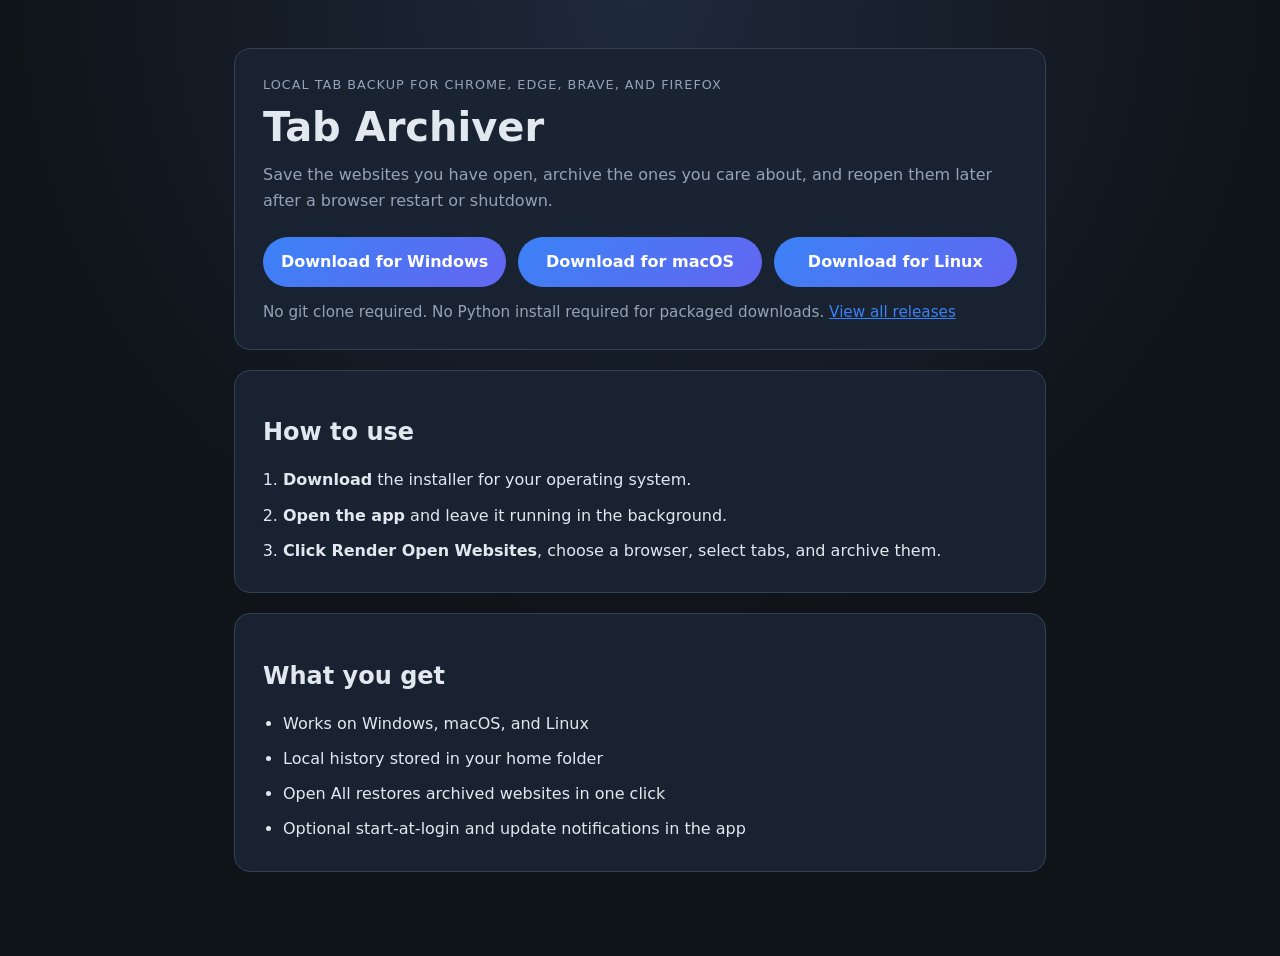
==== docs/index.html @ b906823f "Prepare v1.0.0 with cross-platform packaging and release workflow. Ship PyInstaller builds, GitHub A" ====
<!DOCTYPE html>
<html lang="en">
  <head>
    <meta charset="UTF-8" />
    <meta name="viewport" content="width=device-width, initial-scale=1.0" />
    <title>Tab Archiver — Download</title>
    <link rel="stylesheet" href="install.css" />
  </head>
  <body>
    <main class="page">
      <section class="hero">
        <p class="eyebrow">Local tab backup for Chrome, Edge, Brave, and Firefox</p>
        <h1>Tab Archiver</h1>
        <p class="lede">
          Save the websites you have open, archive the ones you care about, and reopen them later after a browser restart or shutdown.
        </p>
        <div class="downloads">
          <a id="downloadWindows" class="download-button" href="#">Download for Windows</a>
          <a id="downloadMac" class="download-button" href="#">Download for macOS</a>
          <a id="downloadLinux" class="download-button" href="#">Download for Linux</a>
        </div>
        <p class="note">
          No git clone required. No Python install required for packaged downloads.
          <a id="latestReleaseLink" href="#">View all releases</a>
        </p>
      </section>

      <section class="steps">
        <h2>How to use</h2>
        <ol>
          <li><strong>Download</strong> the installer for your operating system.</li>
          <li><strong>Open the app</strong> and leave it running in the background.</li>
          <li><strong>Click Render Open Websites</strong>, choose a browser, select tabs, and archive them.</li>
        </ol>
      </section>

      <section class="details">
        <h2>What you get</h2>
        <ul>
          <li>Works on Windows, macOS, and Linux</li>
          <li>Local history stored in your home folder</li>
          <li>Open All restores archived websites in one click</li>
          <li>Optional start-at-login and update notifications in the app</li>
        </ul>
      </section>
    </main>

    <script>
      const repo = "costebk08/tab-archiver";
      const latestRelease = `https://github.com/${repo}/releases/latest`;
      const downloads = {
        windows: `${latestRelease}/download/Tab-Archiver-Windows.zip`,
        mac: `${latestRelease}/download/Tab-Archiver-macOS.dmg`,
        linux: `${latestRelease}/download/Tab-Archiver-Linux.tar.gz`,
      };

      document.getElementById("downloadWindows").href = downloads.windows;
      document.getElementById("downloadMac").href = downloads.mac;
      document.getElementById("downloadLinux").href = downloads.linux;
      document.getElementById("latestReleaseLink").href = latestRelease;
    </script>
  </body>
</html>
---- docs/install.css ----
:root {
  color-scheme: dark;
  --bg: #0f1419;
  --surface: #1a2332;
  --text: #e2e8f0;
  --muted: #94a3b8;
  --accent: #3b82f6;
}

* {
  box-sizing: border-box;
}

body {
  margin: 0;
  font-family: "Segoe UI", system-ui, -apple-system, sans-serif;
  background: radial-gradient(circle at top, #1e293b 0%, var(--bg) 55%);
  color: var(--text);
}

.page {
  max-width: 860px;
  margin: 0 auto;
  padding: 3rem 1.5rem 4rem;
}

.hero,
.steps,
.details {
  background: rgba(26, 35, 50, 0.92);
  border: 1px solid #334155;
  border-radius: 16px;
  padding: 1.75rem;
  margin-bottom: 1.25rem;
}

.eyebrow {
  margin: 0 0 0.75rem;
  color: var(--muted);
  text-transform: uppercase;
  letter-spacing: 0.08em;
  font-size: 0.8rem;
}

h1 {
  margin: 0 0 0.75rem;
  font-size: 2.5rem;
}

.lede {
  margin: 0 0 1.5rem;
  color: var(--muted);
  line-height: 1.6;
}

.downloads {
  display: grid;
  gap: 0.75rem;
  margin-bottom: 1rem;
}

.download-button {
  display: block;
  text-align: center;
  padding: 0.95rem 1rem;
  border-radius: 999px;
  background: linear-gradient(135deg, var(--accent), #6366f1);
  color: white;
  text-decoration: none;
  font-weight: 600;
}

.note {
  margin: 0;
  color: var(--muted);
  font-size: 0.95rem;
}

.note a {
  color: var(--accent);
}

ol,
ul {
  margin: 0;
  padding-left: 1.25rem;
  line-height: 1.7;
}

li + li {
  margin-top: 0.5rem;
}

@media (min-width: 720px) {
  .downloads {
    grid-template-columns: repeat(3, 1fr);
  }
}
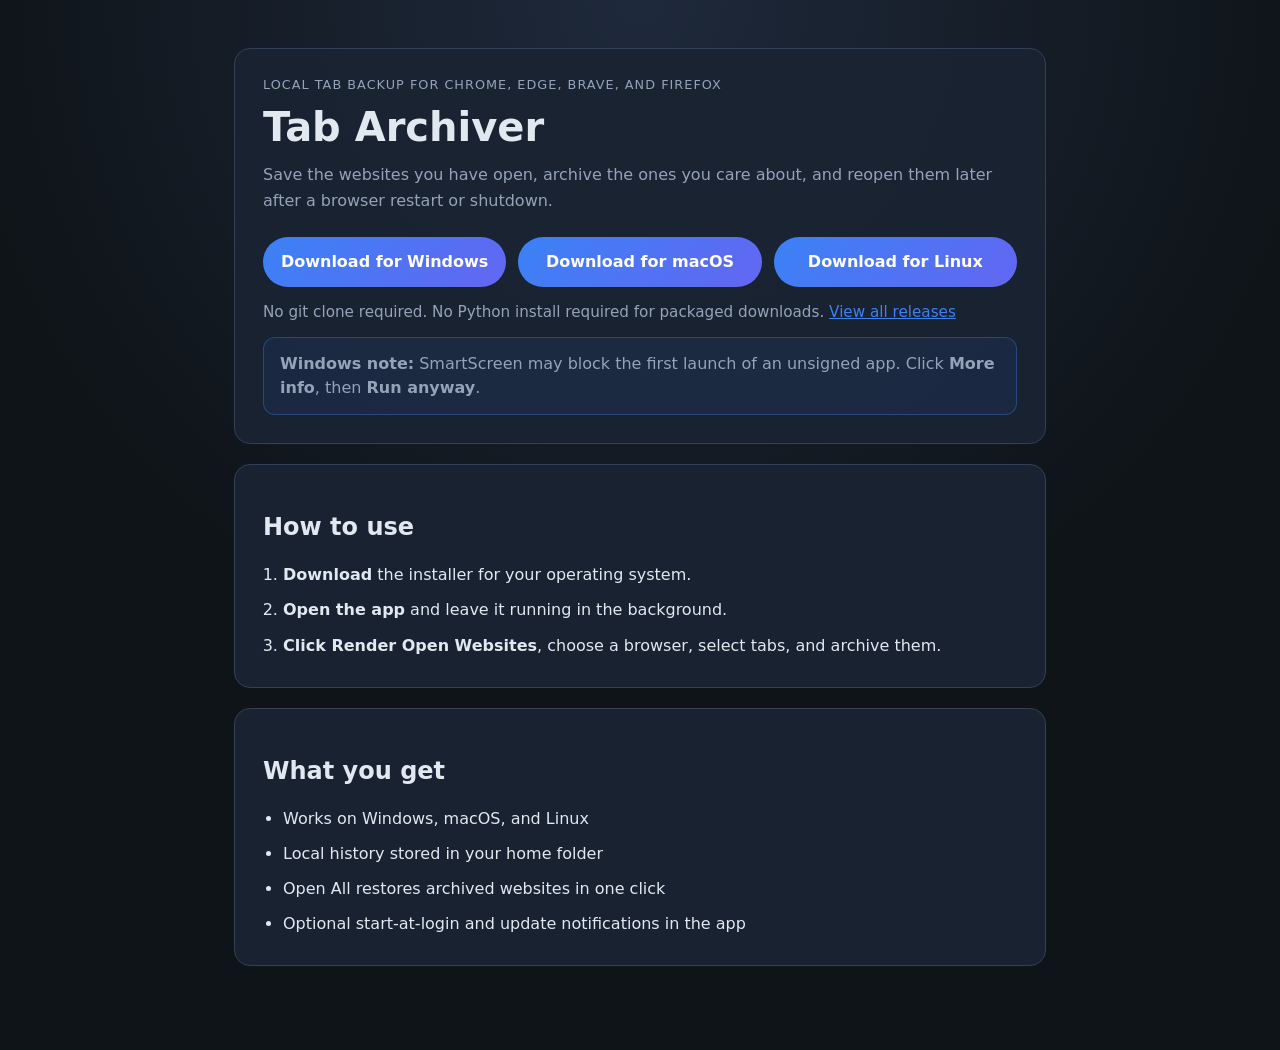
==== commit c90d0cae: "Fix GitHub Pages deploy and document Windows SmartScreen bypass. Co-authored-by: Cursor <cursoragent" ====
--- a/docs/index.html
+++ b/docs/index.html
@@ -23,6 +23,10 @@
           No git clone required. No Python install required for packaged downloads.
           <a id="latestReleaseLink" href="#">View all releases</a>
         </p>
+        <div class="notice">
+          <strong>Windows note:</strong> SmartScreen may block the first launch of an unsigned app.
+          Click <strong>More info</strong>, then <strong>Run anyway</strong>.
+        </div>
       </section>
 
       <section class="steps">
--- a/docs/install.css
+++ b/docs/install.css
@@ -80,6 +80,16 @@
   color: var(--accent);
 }
 
+.notice {
+  margin-top: 1rem;
+  padding: 0.9rem 1rem;
+  border-radius: 12px;
+  border: 1px solid rgba(59, 130, 246, 0.35);
+  background: rgba(59, 130, 246, 0.08);
+  color: var(--muted);
+  line-height: 1.5;
+}
+
 ol,
 ul {
   margin: 0;
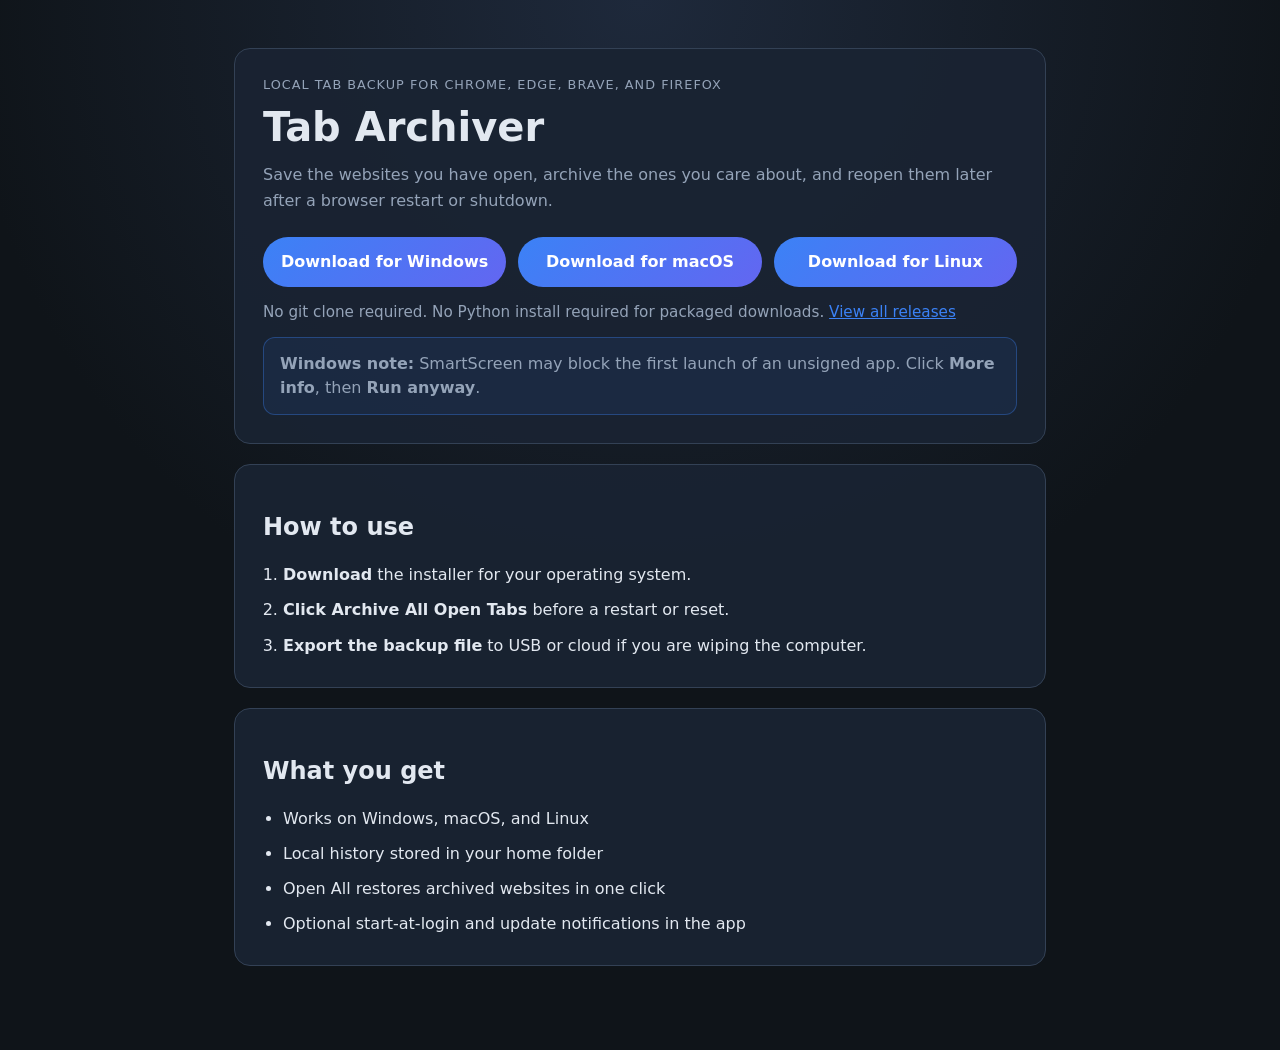
==== commit dffb604b: "Release v1.1.0 with one-click archive, tighter tab detection, and backup export. Co-authored-by: Cur" ====
--- a/docs/index.html
+++ b/docs/index.html
@@ -33,8 +33,8 @@
         <h2>How to use</h2>
         <ol>
           <li><strong>Download</strong> the installer for your operating system.</li>
-          <li><strong>Open the app</strong> and leave it running in the background.</li>
-          <li><strong>Click Render Open Websites</strong>, choose a browser, select tabs, and archive them.</li>
+          <li><strong>Click Archive All Open Tabs</strong> before a restart or reset.</li>
+          <li><strong>Export the backup file</strong> to USB or cloud if you are wiping the computer.</li>
         </ol>
       </section>
 
